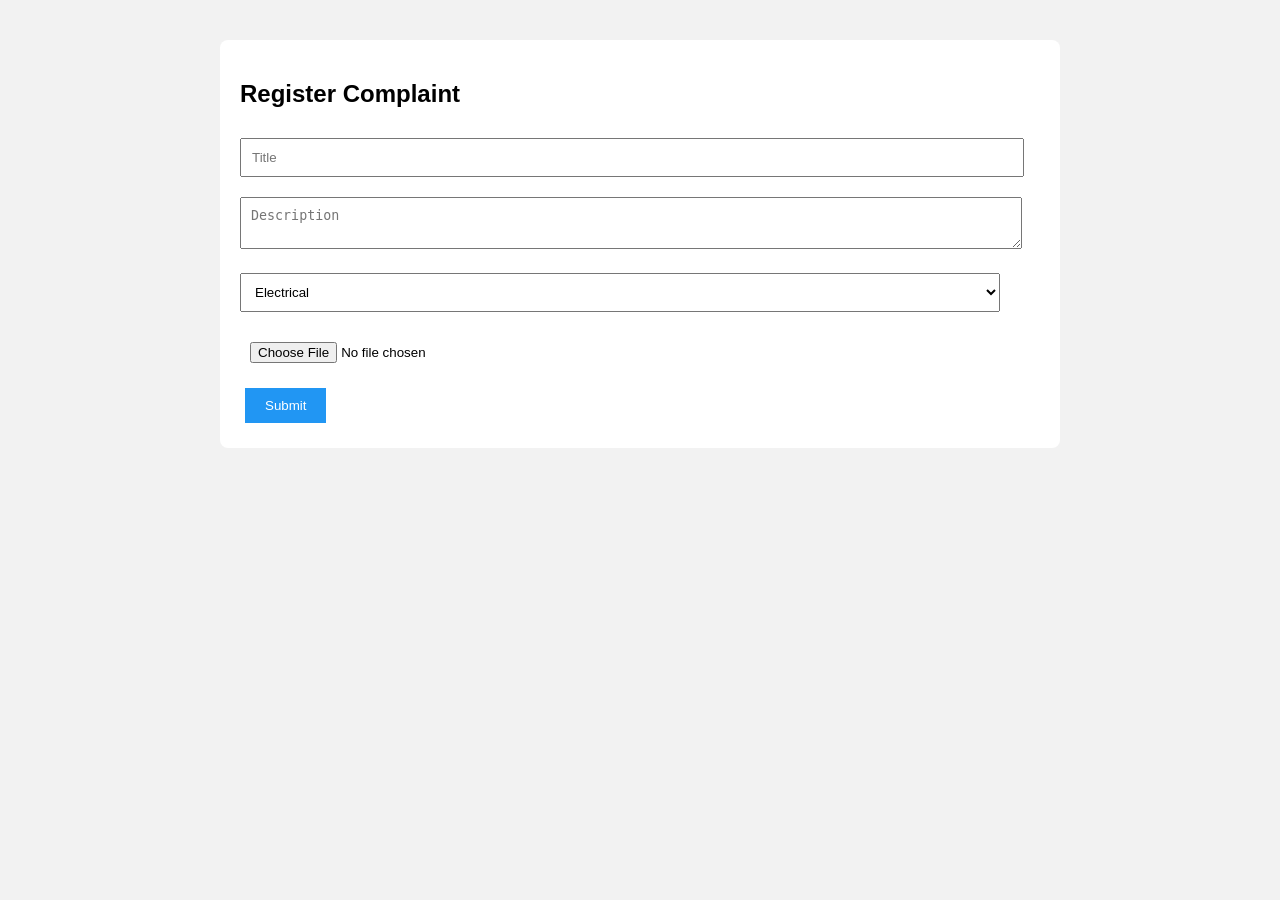
==== usingdjango/campus/complaint.html @ 13496230 "DJANGO" ====
<!DOCTYPE html>
<html lang="en">
<head>
    <meta charset="UTF-8">
    <meta name="viewport" content="width=device-width, initial-scale=1.0">
    <title>register_complaint</title>
    <link rel="stylesheet" href="index.css">
</head>
<body>
        
        <div class="container">

<h2>Register Complaint</h2>

<input id="title" placeholder="Title">
<textarea id="desc" placeholder="Description"></textarea>

<select id="category">
<option>Electrical</option>
<option>Water</option>
<option>Furniture</option>
<option>Civil</option>
<option>Network</option>
<option>Sanitation</option>
</select>

<input type="file" id="photo">

<button onclick="addComplaint()">Submit</button>

</div>
</body>
</html>
---- usingdjango/campus/index.css ----
body{
font-family:Arial;
background:#f2f2f2;
margin:0;
}

.container{
width:90%;
max-width:800px;
margin:40px auto;
background:white;
padding:20px;
border-radius:8px;
}

button{
padding:10px 20px;
background:#2196F3;
color:white;
border:none;
cursor:pointer;
margin:5px;
}

button:hover{
background:#0b7dda;
}

input,textarea,select{
width:95%;
padding:10px;
margin:10px 0;
}

.block{
border:1px solid #ccc;
padding:10px;
margin:10px 0;
border-radius:6px;
}

.top{
display:flex;
justify-content:space-between;
align-items:center;
}

.stats{
display:flex;
gap:20px;
}
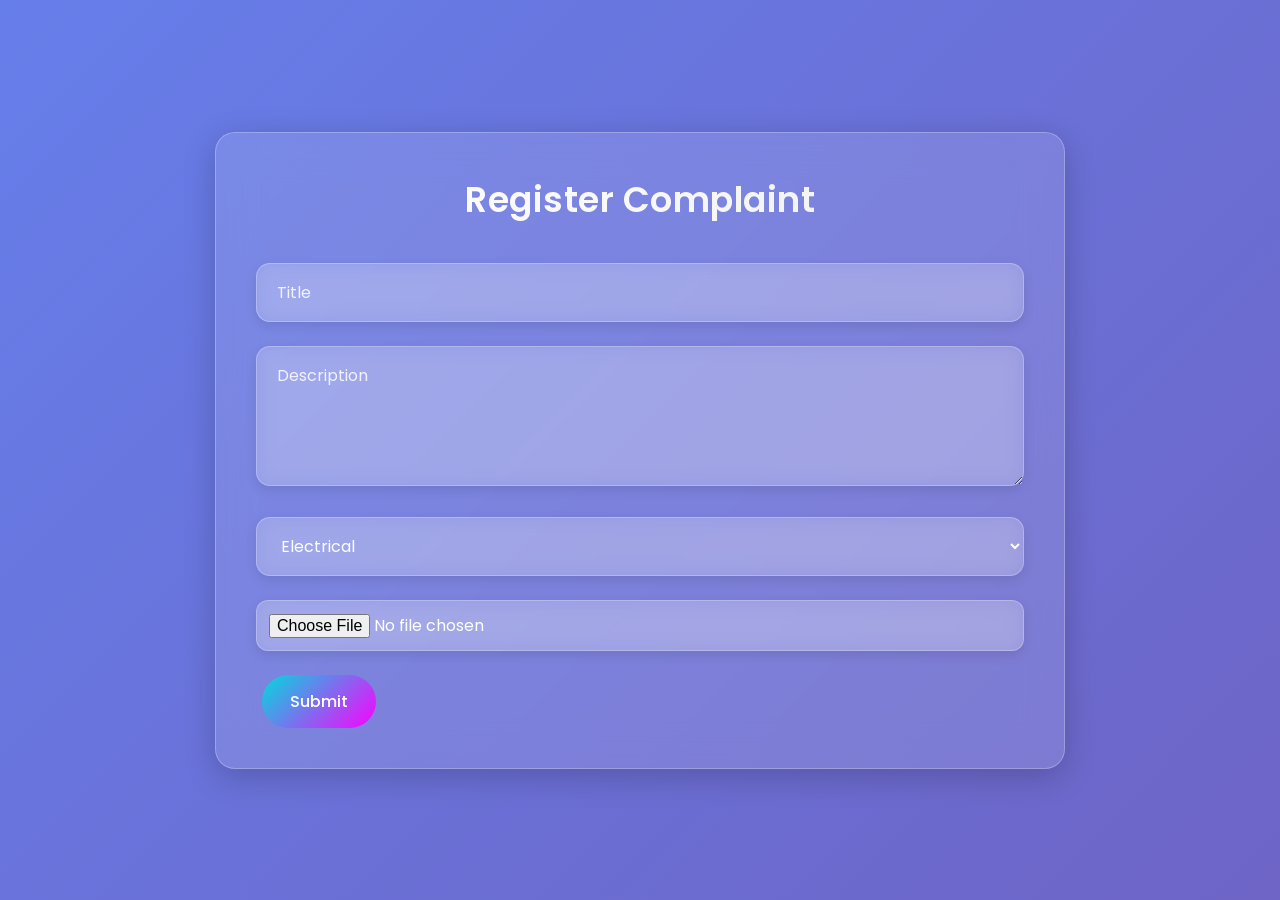
==== commit f96bfaf2: ". staff login and signup complaints stats in homepage staff dashboard" ====
--- a/usingdjango/campus/complaint.html
+++ b/usingdjango/campus/complaint.html
@@ -1,3 +1,5 @@
+
+
 <!DOCTYPE html>
 <html lang="en">
 <head>
@@ -5,6 +7,7 @@
     <meta name="viewport" content="width=device-width, initial-scale=1.0">
     <title>register_complaint</title>
     <link rel="stylesheet" href="index.css">
+
 </head>
 <body>
         
@@ -29,5 +32,34 @@
 <button onclick="addComplaint()">Submit</button>
 
 </div>
+<script>
+    function addComplaint(){
+      fetch("http://127.0.0.1:8000/register_complaint/",{
+ method:"POST",
+ headers:{'Content-Type':'application/json'},
+ body:JSON.stringify({
+   roll: sessionStorage.getItem("roll"),
+   title: document.getElementById("title").value,
+   description: document.getElementById("desc").value,
+   category: document.getElementById("category").value
+ })
+})
+.then(r=>r.json())
+.then(d=>{
+ if(d.success){
+   sessionStorage.setItem("complaint_id", d.complaint_id);
+   //location="complaint_success.html"; just for now ,because idk how to use templates folder
+  document.querySelector(".container").innerHTML = `
+    <h2>Complaint Registered Successfully ✅</h2>
+    <p>Your Complaint ID is:</p>
+    <h1>${d.complaint_id}</h1>
+    <button onclick="location='student.html'">Go to Dashboard</button>
+`;
+
+  }
+});
+}
+    
+</script>
 </body>
 </html>
--- a/usingdjango/campus/index.css
+++ b/usingdjango/campus/index.css
@@ -1,51 +1,302 @@
-body{
-font-family:Arial;
-background:#f2f2f2;
-margin:0;
-}
-
-.container{
-width:90%;
-max-width:800px;
-margin:40px auto;
-background:white;
-padding:20px;
-border-radius:8px;
-}
-
-button{
-padding:10px 20px;
-background:#2196F3;
-color:white;
-border:none;
-cursor:pointer;
-margin:5px;
-}
-
-button:hover{
-background:#0b7dda;
-}
-
-input,textarea,select{
-width:95%;
-padding:10px;
-margin:10px 0;
-}
-
-.block{
-border:1px solid #ccc;
-padding:10px;
-margin:10px 0;
-border-radius:6px;
-}
-
-.top{
-display:flex;
-justify-content:space-between;
-align-items:center;
-}
-
-.stats{
-display:flex;
-gap:20px;
-}
+/* GOOGLE FONT */
+@import url('https://fonts.googleapis.com/css2?family=Poppins:wght@300;400;500;600;700&display=swap');
+
+/* CSS CUSTOM PROPERTIES FOR THEMING */
+:root {
+  --bg-gradient: linear-gradient(135deg, #667eea 0%, #764ba2 50%, #f093fb 100%);
+  --bg-animated: linear-gradient(-45deg, #667eea, #764ba2, #f093fb, #f5576c, #4facfe);
+  --glass-bg: rgba(255, 255, 255, 0.12);
+  --glass-blur: blur(20px);
+  --glass-border: 1px solid rgba(255, 255, 255, 0.25);
+  --input-bg: rgba(255, 255, 255, 0.92);
+  --btn-gradient: linear-gradient(135deg, #00dbde 0%, #fc00ff 50%, #00dbde 100%);
+  --text-primary: #ffffff;
+  --text-secondary: rgba(255, 255, 255, 0.85);
+  --shadow-light: 0 8px 32px rgba(0, 0, 0, 0.2);
+  --shadow-hover: 0 15px 40px rgba(0, 0, 0, 0.3);
+  --border-radius: 20px;
+  --transition: all 0.4s cubic-bezier(0.25, 0.46, 0.45, 0.94);
+}
+
+* {
+  box-sizing: border-box;
+  margin: 0;
+  padding: 0;
+  font-family: 'Poppins', sans-serif;
+}
+
+body {
+  min-height: 100vh;
+  background: var(--bg-gradient);
+  background-size: 400% 400%;
+  animation: gradientShift 15s ease infinite;
+  display: flex;
+  justify-content: center;
+  align-items: center;
+  overflow-x: hidden;
+}
+
+@keyframes gradientShift {
+  0% { background-position: 0% 50%; }
+  50% { background-position: 100% 50%; }
+  100% { background-position: 0% 50%; }
+}
+
+/* MAIN CARD */
+.container {
+  width: 90%;
+  max-width: 850px;
+  background: var(--glass-bg);
+  backdrop-filter: var(--glass-blur);
+  -webkit-backdrop-filter: var(--glass-blur);
+  border: var(--glass-border);
+  padding: 40px;
+  border-radius: var(--border-radius);
+  box-shadow: var(--shadow-light);
+  color: var(--text-primary);
+  animation: fadeInUp 0.8s cubic-bezier(0.25, 0.46, 0.45, 0.94);
+  position: relative;
+}
+
+.container::before {
+  content: '';
+  position: absolute;
+  top: -2px;
+  left: -2px;
+  right: -2px;
+  bottom: -2px;
+  background: linear-gradient(45deg, #ff6b6b, #4ecdc4, #45b7d1, #f9ca24, #f0932b);
+  border-radius: calc(var(--border-radius) + 2px);
+  z-index: -1;
+  opacity: 0;
+  transition: var(--transition);
+}
+
+.container:hover::before {
+  opacity: 1;
+}
+
+@keyframes fadeInUp {
+  from {
+    opacity: 0;
+    transform: translateY(30px) scale(0.95);
+  }
+  to {
+    opacity: 1;
+    transform: translateY(0) scale(1);
+  }
+}
+
+h2, h3 {
+  text-align: center;
+  margin-bottom: 25px;
+  font-weight: 600;
+  letter-spacing: 0.5px;
+}
+
+h2 {
+  font-size: 2.2rem;
+  background: linear-gradient(135deg, #fff, #f0f0f0);
+  -webkit-background-clip: text;
+  -webkit-text-fill-color: transparent;
+  background-clip: text;
+}
+
+/* INPUTS */
+input, textarea, select {
+  width: 100%;
+  padding: 16px 20px;
+  border-radius: 14px;
+  border: var(--glass-border);
+  margin: 12px 0;
+  outline: none;
+  background: rgba(255, 255, 255, 0.18);
+  backdrop-filter: blur(10px);
+  font-size: 16px;
+  color: var(--text-primary);
+  transition: var(--transition);
+  box-shadow: 0 4px 12px rgba(0, 0, 0, 0.1);
+}
+
+input::placeholder, textarea::placeholder {
+  color: var(--text-secondary);
+}
+
+input:focus, textarea:focus, select:focus {
+  background: rgba(255, 255, 255, 0.25);
+  transform: translateY(-2px);
+  box-shadow: var(--shadow-hover);
+}
+
+/* TEXTAREA */
+textarea {
+  resize: vertical;
+  min-height: 140px;
+}
+
+/* BUTTONS */
+button {
+  padding: 14px 28px;
+  border: none;
+  border-radius: 50px;
+  background: var(--btn-gradient);
+  background-size: 200% 200%;
+  color: white;
+  cursor: pointer;
+  margin: 12px 6px 0;
+  transition: var(--transition);
+  font-weight: 500;
+  font-size: 16px;
+  position: relative;
+  overflow: hidden;
+}
+
+button::before {
+  content: '';
+  position: absolute;
+  top: 0;
+  left: -100%;
+  width: 100%;
+  height: 100%;
+  background: linear-gradient(90deg, transparent, rgba(255,255,255,0.3), transparent);
+  transition: left 0.6s;
+}
+
+button:hover::before {
+  left: 100%;
+}
+
+button:hover {
+  transform: translateY(-3px) scale(1.02);
+  box-shadow: var(--shadow-hover);
+  animation: shimmer 1.5s infinite;
+}
+
+@keyframes shimmer {
+  0%, 100% { box-shadow: var(--shadow-hover); }
+  50% { box-shadow: 0 20px 50px rgba(0, 221, 222, 0.4); }
+}
+
+/* DASHBOARD STATS */
+.stats {
+  display: grid;
+  grid-template-columns: repeat(auto-fit, minmax(200px, 1fr));
+  gap: 20px;
+  margin: 30px 0;
+}
+
+.stats p {
+  background: rgba(255, 255, 255, 0.15);
+  backdrop-filter: blur(12px);
+  border: var(--glass-border);
+  padding: 20px;
+  border-radius: 16px;
+  text-align: center;
+  transition: var(--transition);
+  cursor: pointer;
+}
+
+.stats p:hover {
+  transform: translateY(-5px);
+  background: rgba(255, 255, 255, 0.22);
+  box-shadow: var(--shadow-hover);
+}
+
+.stats span {
+  display: block;
+  font-size: 28px;
+  font-weight: 700;
+  background: var(--btn-gradient);
+  -webkit-background-clip: text;
+  -webkit-text-fill-color: transparent;
+  background-clip: text;
+  margin-bottom: 5px;
+}
+
+/* COMPLAINT BLOCK */
+.block {
+  background: rgba(255, 255, 255, 0.15);
+  backdrop-filter: blur(12px);
+  border: var(--glass-border);
+  padding: 20px;
+  margin: 20px 0;
+  border-radius: 16px;
+  transition: var(--transition);
+}
+
+.block:hover {
+  background: rgba(255, 255, 255, 0.22);
+}
+
+/* HEADER ROW */
+.top {
+  display: flex;
+  justify-content: space-between;
+  align-items: center;
+  margin-bottom: 15px;
+}
+
+/* LINKS */
+a {
+  color: #ffeb3b;
+  text-decoration: none;
+  font-weight: 500;
+  transition: var(--transition);
+}
+
+a:hover {
+  text-decoration: underline;
+  color: #fff;
+}
+
+/* FILE INPUT */
+input[type="file"] {
+  background: rgba(255, 255, 255, 0.2);
+  padding: 12px;
+  border-radius: 12px;
+}
+
+/* STAFF BOX */
+#staffBox {
+  margin-top: 25px;
+}
+
+/* RESPONSIVE DESIGN */
+@media (max-width: 768px) {
+  .container {
+    padding: 30px 25px;
+    margin: 20px;
+  }
+  
+  h2 {
+    font-size: 1.8rem;
+  }
+  
+  .stats {
+    grid-template-columns: 1fr;
+    gap: 15px;
+  }
+  
+  .top {
+    flex-direction: column;
+    gap: 10px;
+    text-align: center;
+  }
+}
+
+@media (max-width: 480px) {
+  .container {
+    width: 95%;
+    padding: 25px 20px;
+  }
+  
+  input, textarea, select {
+    padding: 14px 16px;
+    font-size: 15px;
+  }
+  
+  button {
+    width: 100%;
+    margin: 8px 0;
+  }
+}
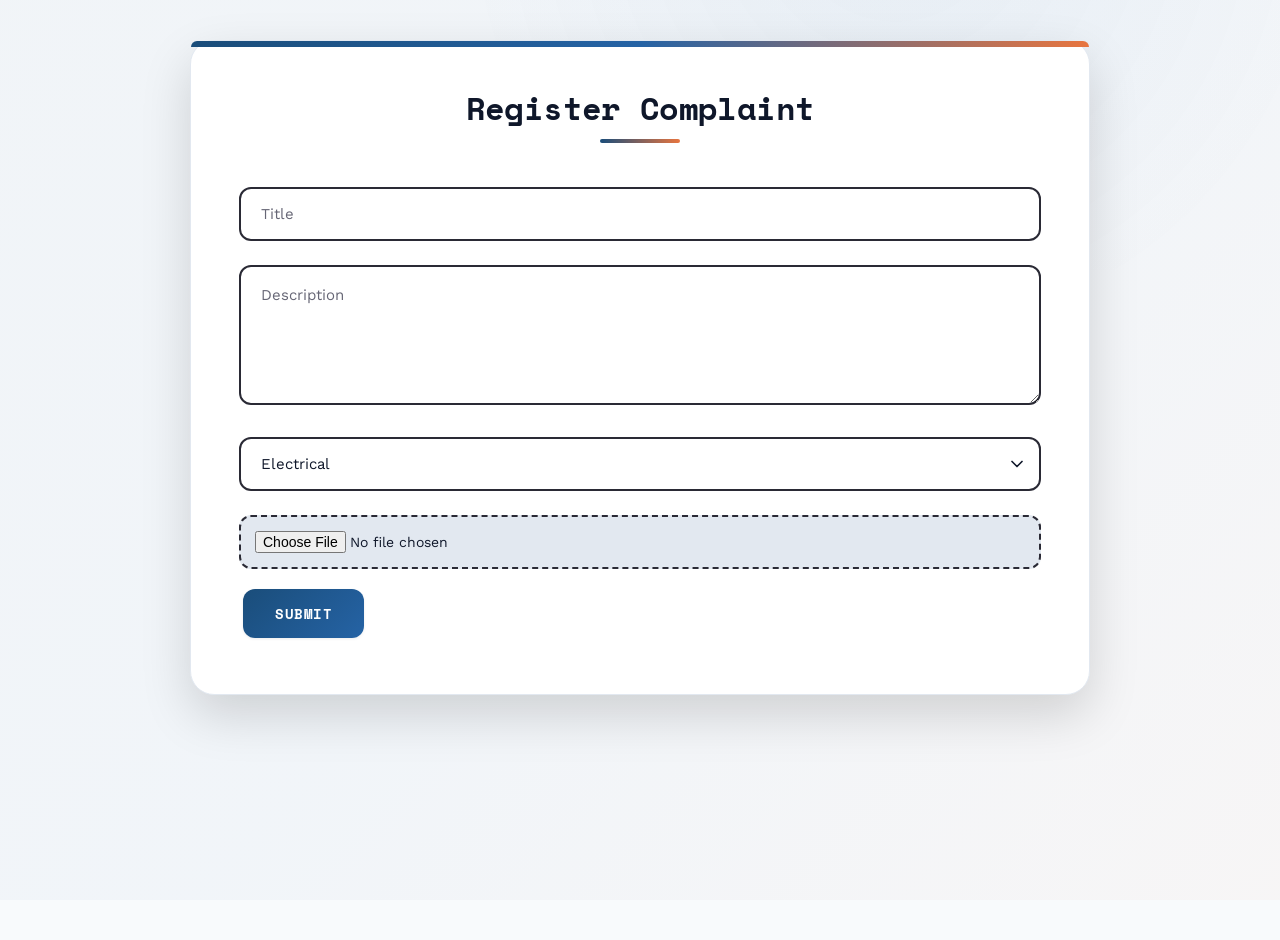
==== commit 90d69955: "19-02-26" ====
--- a/usingdjango/campus/complaint.html
+++ b/usingdjango/campus/complaint.html
@@ -20,11 +20,9 @@
 
 <select id="category">
 <option>Electrical</option>
-<option>Water</option>
-<option>Furniture</option>
-<option>Civil</option>
 <option>Network</option>
 <option>Sanitation</option>
+<option>Other</option>
 </select>
 
 <input type="file" id="photo">
--- a/usingdjango/campus/index.css
+++ b/usingdjango/campus/index.css
@@ -1,156 +1,286 @@
-/* GOOGLE FONT */
-@import url('https://fonts.googleapis.com/css2?family=Poppins:wght@300;400;500;600;700&display=swap');
-
-/* CSS CUSTOM PROPERTIES FOR THEMING */
+/* ============================================
+   CAMPUS GRIEVANCE SYSTEM - UNIFIED STYLES
+   Modern Institutional Design
+   ============================================ */
+
+/* FONTS */
+@import url('https://fonts.googleapis.com/css2?family=Space+Mono:wght@400;700&family=Work+Sans:wght@300;400;500;600;700&display=swap');
+
+/* CSS VARIABLES */
 :root {
-  --bg-gradient: linear-gradient(135deg, #667eea 0%, #764ba2 50%, #f093fb 100%);
-  --bg-animated: linear-gradient(-45deg, #667eea, #764ba2, #f093fb, #f5576c, #4facfe);
-  --glass-bg: rgba(255, 255, 255, 0.12);
-  --glass-blur: blur(20px);
-  --glass-border: 1px solid rgba(255, 255, 255, 0.25);
-  --input-bg: rgba(255, 255, 255, 0.92);
-  --btn-gradient: linear-gradient(135deg, #00dbde 0%, #fc00ff 50%, #00dbde 100%);
-  --text-primary: #ffffff;
-  --text-secondary: rgba(255, 255, 255, 0.85);
-  --shadow-light: 0 8px 32px rgba(0, 0, 0, 0.2);
-  --shadow-hover: 0 15px 40px rgba(0, 0, 0, 0.3);
-  --border-radius: 20px;
-  --transition: all 0.4s cubic-bezier(0.25, 0.46, 0.45, 0.94);
-}
-
+  /* Color Palette - Modern Campus Theme */
+  --primary: #1a4d7a;
+  --primary-light: #2563a5;
+  --primary-dark: #0f3554;
+  --secondary: #e8753f;
+  --accent: #f4a261;
+  
+  /* Status Colors */
+  --status-pending: #fbbf24;
+  --status-progress: #3b82f6;
+  --status-solved: #10b981;
+  --status-rejected: #ef4444;
+  
+  /* Neutrals */
+  --bg-primary: #f8fafc;
+  --bg-secondary: #ffffff;
+  --bg-tertiary: #e2e8f0;
+  --text-primary: #0f172a;
+  --text-secondary: #475569;
+  --text-muted: #94a3b8;
+  --border: #cbd5e1;
+  --border-light: #e2e8f0;
+  
+  /* Glass Effect */
+  --glass-bg: rgba(255, 255, 255, 0.85);
+  --glass-border: rgba(255, 255, 255, 0.18);
+  --blur: blur(12px);
+  
+  /* Shadows */
+  --shadow-sm: 0 1px 3px rgba(0, 0, 0, 0.08);
+  --shadow-md: 0 4px 12px rgba(0, 0, 0, 0.1);
+  --shadow-lg: 0 10px 30px rgba(0, 0, 0, 0.12);
+  --shadow-xl: 0 20px 50px rgba(0, 0, 0, 0.15);
+  
+  /* Layout */
+  --radius-sm: 8px;
+  --radius-md: 12px;
+  --radius-lg: 16px;
+  --radius-xl: 24px;
+  
+  /* Transitions */
+  --transition: all 0.3s cubic-bezier(0.4, 0, 0.2, 1);
+  --transition-slow: all 0.5s cubic-bezier(0.4, 0, 0.2, 1);
+}
+
+/* RESET & BASE */
 * {
   box-sizing: border-box;
   margin: 0;
   padding: 0;
-  font-family: 'Poppins', sans-serif;
 }
 
 body {
+  font-family: 'Work Sans', -apple-system, BlinkMacSystemFont, sans-serif;
   min-height: 100vh;
-  background: var(--bg-gradient);
-  background-size: 400% 400%;
-  animation: gradientShift 15s ease infinite;
-  display: flex;
-  justify-content: center;
-  align-items: center;
+  background: var(--bg-primary);
+  color: var(--text-primary);
+  line-height: 1.6;
+  position: relative;
   overflow-x: hidden;
 }
 
-@keyframes gradientShift {
-  0% { background-position: 0% 50%; }
-  50% { background-position: 100% 50%; }
-  100% { background-position: 0% 50%; }
-}
-
-/* MAIN CARD */
+/* Background Pattern */
+body::before {
+  content: '';
+  position: fixed;
+  top: 0;
+  left: 0;
+  right: 0;
+  bottom: 0;
+  background: 
+    linear-gradient(135deg, var(--primary) 0%, var(--primary-light) 50%, var(--secondary) 100%);
+  opacity: 0.03;
+  z-index: -1;
+}
+
+body::after {
+  content: '';
+  position: fixed;
+  top: -50%;
+  right: -10%;
+  width: 80%;
+  height: 80%;
+  background: radial-gradient(circle, var(--primary-light) 0%, transparent 70%);
+  opacity: 0.05;
+  z-index: -1;
+  animation: float 20s ease-in-out infinite;
+}
+
+@keyframes float {
+  0%, 100% { transform: translate(0, 0) rotate(0deg); }
+  33% { transform: translate(-30px, -30px) rotate(5deg); }
+  66% { transform: translate(30px, 20px) rotate(-5deg); }
+}
+
+/* MAIN CONTAINER */
 .container {
   width: 90%;
-  max-width: 850px;
-  background: var(--glass-bg);
-  backdrop-filter: var(--glass-blur);
-  -webkit-backdrop-filter: var(--glass-blur);
-  border: var(--glass-border);
-  padding: 40px;
-  border-radius: var(--border-radius);
-  box-shadow: var(--shadow-light);
-  color: var(--text-primary);
-  animation: fadeInUp 0.8s cubic-bezier(0.25, 0.46, 0.45, 0.94);
+  max-width: 900px;
+  margin: 40px auto;
+  background: var(--bg-secondary);
+  border-radius: var(--radius-xl);
+  padding: 48px;
+  box-shadow: var(--shadow-xl);
   position: relative;
+  animation: slideUp 0.6s cubic-bezier(0.4, 0, 0.2, 1);
+  border: 1px solid var(--border-light);
 }
 
 .container::before {
   content: '';
   position: absolute;
-  top: -2px;
-  left: -2px;
-  right: -2px;
-  bottom: -2px;
-  background: linear-gradient(45deg, #ff6b6b, #4ecdc4, #45b7d1, #f9ca24, #f0932b);
-  border-radius: calc(var(--border-radius) + 2px);
-  z-index: -1;
-  opacity: 0;
-  transition: var(--transition);
-}
-
-.container:hover::before {
-  opacity: 1;
-}
-
-@keyframes fadeInUp {
+  top: 0;
+  left: 0;
+  right: 0;
+  height: 6px;
+  background: linear-gradient(90deg, var(--primary), var(--primary-light), var(--secondary));
+  border-radius: var(--radius-xl) var(--radius-xl) 0 0;
+}
+
+@keyframes slideUp {
   from {
     opacity: 0;
-    transform: translateY(30px) scale(0.95);
+    transform: translateY(30px);
   }
   to {
     opacity: 1;
-    transform: translateY(0) scale(1);
-  }
-}
-
-h2, h3 {
+    transform: translateY(0);
+  }
+}
+
+/* TYPOGRAPHY */
+h1, h2, h3, h4, h5, h6 {
+  font-family: 'Space Mono', monospace;
+  font-weight: 700;
+  color: var(--text-primary);
+  margin-bottom: 24px;
+  letter-spacing: -0.02em;
+  line-height: 1.2;
+}
+
+h2 {
+  font-size: 2rem;
   text-align: center;
-  margin-bottom: 25px;
-  font-weight: 600;
-  letter-spacing: 0.5px;
-}
-
-h2 {
-  font-size: 2.2rem;
-  background: linear-gradient(135deg, #fff, #f0f0f0);
-  -webkit-background-clip: text;
-  -webkit-text-fill-color: transparent;
-  background-clip: text;
-}
-
-/* INPUTS */
-input, textarea, select {
+  position: relative;
+  padding-bottom: 16px;
+  margin-bottom: 32px;
+}
+
+h2::after {
+  content: '';
+  position: absolute;
+  bottom: 0;
+  left: 50%;
+  transform: translateX(-50%);
+  width: 80px;
+  height: 4px;
+  background: linear-gradient(90deg, var(--primary), var(--secondary));
+  border-radius: 2px;
+}
+
+h3 {
+  font-size: 1.5rem;
+  margin-bottom: 16px;
+}
+
+p {
+  color: var(--text-secondary);
+  margin-bottom: 16px;
+}
+
+/* FORM ELEMENTS */
+input, 
+textarea, 
+select {
   width: 100%;
   padding: 16px 20px;
-  border-radius: 14px;
-  border: var(--glass-border);
+  border: 2px solid var(--border);
+  border-radius: var(--radius-md);
   margin: 12px 0;
+  font-family: 'Work Sans', sans-serif;
+  font-size: 15px;
+  color: var(--text-primary);
+  background: var(--bg-secondary);
+  transition: var(--transition);
   outline: none;
-  background: rgba(255, 255, 255, 0.18);
-  backdrop-filter: blur(10px);
-  font-size: 16px;
-  color: var(--text-primary);
-  transition: var(--transition);
-  box-shadow: 0 4px 12px rgba(0, 0, 0, 0.1);
-}
-
-input::placeholder, textarea::placeholder {
-  color: var(--text-secondary);
-}
-
-input:focus, textarea:focus, select:focus {
-  background: rgba(255, 255, 255, 0.25);
-  transform: translateY(-2px);
-  box-shadow: var(--shadow-hover);
-}
-
-/* TEXTAREA */
+  appearance: none;
+}
+
+input::placeholder,
+textarea::placeholder {
+  color: var(--text-muted);
+}
+
+input:focus,
+textarea:focus,
+select:focus {
+  border-color: var(--primary);
+  box-shadow: 0 0 0 3px rgba(26, 77, 122, 0.1);
+  transform: translateY(-1px);
+}
+
+input:hover,
+textarea:hover,
+select:hover {
+  border-color: var(--primary-light);
+}
+
 textarea {
+  min-height: 140px;
   resize: vertical;
-  min-height: 140px;
+  font-family: 'Work Sans', sans-serif;
+  line-height: 1.6;
+}
+
+/* SELECT CUSTOM ARROW */
+select {
+  background-image: url("data:image/svg+xml,%3Csvg xmlns='http://www.w3.org/2000/svg' width='24' height='24' viewBox='0 0 24 24' fill='none' stroke='%230f172a' stroke-width='2' stroke-linecap='round' stroke-linejoin='round'%3E%3Cpolyline points='6 9 12 15 18 9'%3E%3C/polyline%3E%3C/svg%3E");
+  background-repeat: no-repeat;
+  background-position: right 12px center;
+  background-size: 20px;
+  padding-right: 44px;
+  cursor: pointer;
+}
+
+/* FILE INPUT */
+input[type="file"] {
+  padding: 14px;
+  background: var(--bg-tertiary);
+  border-style: dashed;
+  cursor: pointer;
+  font-size: 14px;
+}
+
+input[type="file"]:hover {
+  background: var(--bg-primary);
+  border-color: var(--primary);
 }
 
 /* BUTTONS */
 button {
-  padding: 14px 28px;
+  padding: 14px 32px;
   border: none;
-  border-radius: 50px;
-  background: var(--btn-gradient);
-  background-size: 200% 200%;
-  color: white;
+  border-radius: var(--radius-md);
+  font-family: 'Space Mono', monospace;
+  font-size: 14px;
+  font-weight: 700;
+  text-transform: uppercase;
+  letter-spacing: 0.5px;
   cursor: pointer;
-  margin: 12px 6px 0;
   transition: var(--transition);
-  font-weight: 500;
-  font-size: 16px;
+  margin: 8px 4px;
   position: relative;
   overflow: hidden;
-}
-
+  box-shadow: var(--shadow-sm);
+}
+
+/* Primary Button */
+button:not(.secondary):not(.danger):not(.success) {
+  background: linear-gradient(135deg, var(--primary), var(--primary-light));
+  color: white;
+}
+
+button:not(.secondary):not(.danger):not(.success):hover {
+  transform: translateY(-2px);
+  box-shadow: var(--shadow-md);
+}
+
+button:not(.secondary):not(.danger):not(.success):active {
+  transform: translateY(0);
+}
+
+/* Button Shimmer Effect */
 button::before {
   content: '';
   position: absolute;
@@ -159,144 +289,634 @@
   width: 100%;
   height: 100%;
   background: linear-gradient(90deg, transparent, rgba(255,255,255,0.3), transparent);
-  transition: left 0.6s;
+  transition: left 0.5s;
 }
 
 button:hover::before {
   left: 100%;
 }
 
-button:hover {
-  transform: translateY(-3px) scale(1.02);
-  box-shadow: var(--shadow-hover);
-  animation: shimmer 1.5s infinite;
-}
-
-@keyframes shimmer {
-  0%, 100% { box-shadow: var(--shadow-hover); }
-  50% { box-shadow: 0 20px 50px rgba(0, 221, 222, 0.4); }
-}
-
-/* DASHBOARD STATS */
+/* Secondary Button */
+button.secondary {
+  background: var(--bg-tertiary);
+  color: var(--text-primary);
+  border: 2px solid var(--border);
+}
+
+button.secondary:hover {
+  background: var(--bg-secondary);
+  border-color: var(--primary);
+  color: var(--primary);
+  transform: translateY(-2px);
+}
+
+/* Danger Button */
+button.danger {
+  background: var(--status-rejected);
+  color: white;
+}
+
+button.danger:hover {
+  background: #dc2626;
+  transform: translateY(-2px);
+}
+
+/* Success Button */
+button.success {
+  background: var(--status-solved);
+  color: white;
+}
+
+button.success:hover {
+  background: #059669;
+  transform: translateY(-2px);
+}
+
+/* ROLE BUTTONS */
+.role-buttons {
+  display: flex;
+  gap: 12px;
+  margin-bottom: 24px;
+}
+
+.role-buttons button {
+  flex: 1;
+  background: var(--bg-tertiary);
+  color: var(--text-primary);
+  border: 2px solid var(--border);
+}
+
+.role-buttons button:hover,
+.role-buttons button.active {
+  background: var(--primary);
+  color: white;
+  border-color: var(--primary);
+}
+
+/* STATISTICS GRID */
 .stats {
   display: grid;
   grid-template-columns: repeat(auto-fit, minmax(200px, 1fr));
   gap: 20px;
-  margin: 30px 0;
+  margin: 32px 0;
 }
 
 .stats p {
-  background: rgba(255, 255, 255, 0.15);
-  backdrop-filter: blur(12px);
-  border: var(--glass-border);
-  padding: 20px;
-  border-radius: 16px;
+  background: linear-gradient(135deg, var(--bg-secondary), var(--bg-tertiary));
+  border: 2px solid var(--border-light);
+  border-radius: var(--radius-lg);
+  padding: 24px;
   text-align: center;
   transition: var(--transition);
-  cursor: pointer;
+  cursor: default;
+  position: relative;
+  overflow: hidden;
+}
+
+.stats p::before {
+  content: '';
+  position: absolute;
+  top: 0;
+  left: 0;
+  width: 100%;
+  height: 4px;
+  background: var(--primary);
+  transform: scaleX(0);
+  transition: var(--transition);
 }
 
 .stats p:hover {
-  transform: translateY(-5px);
-  background: rgba(255, 255, 255, 0.22);
-  box-shadow: var(--shadow-hover);
+  transform: translateY(-4px);
+  box-shadow: var(--shadow-lg);
+  border-color: var(--primary);
+}
+
+.stats p:hover::before {
+  transform: scaleX(1);
 }
 
 .stats span {
   display: block;
-  font-size: 28px;
+  font-family: 'Space Mono', monospace;
+  font-size: 2.5rem;
   font-weight: 700;
-  background: var(--btn-gradient);
-  -webkit-background-clip: text;
-  -webkit-text-fill-color: transparent;
-  background-clip: text;
-  margin-bottom: 5px;
-}
+  color: var(--primary);
+  margin-bottom: 8px;
+  line-height: 1;
+}
+
+/* Status-specific colors for stats */
+.stats p:nth-child(1) span { color: var(--primary); }
+.stats p:nth-child(2) span { color: var(--status-pending); }
+.stats p:nth-child(3) span { color: var(--status-solved); }
+.stats p:nth-child(4) span { color: var(--status-progress); }
 
 /* COMPLAINT BLOCK */
 .block {
-  background: rgba(255, 255, 255, 0.15);
-  backdrop-filter: blur(12px);
-  border: var(--glass-border);
-  padding: 20px;
+  background: var(--bg-secondary);
+  border: 2px solid var(--border-light);
+  border-radius: var(--radius-lg);
+  padding: 24px;
   margin: 20px 0;
-  border-radius: 16px;
   transition: var(--transition);
+  position: relative;
+}
+
+.block::before {
+  content: '';
+  position: absolute;
+  left: 0;
+  top: 0;
+  bottom: 0;
+  width: 4px;
+  background: var(--primary);
+  border-radius: var(--radius-lg) 0 0 var(--radius-lg);
+  opacity: 0;
+  transition: var(--transition);
 }
 
 .block:hover {
-  background: rgba(255, 255, 255, 0.22);
-}
-
-/* HEADER ROW */
+  border-color: var(--primary);
+  box-shadow: var(--shadow-md);
+  transform: translateX(4px);
+}
+
+.block:hover::before {
+  opacity: 1;
+}
+
+.block h3 {
+  color: var(--primary);
+  margin-bottom: 12px;
+  font-size: 1.2rem;
+}
+
+.block p {
+  color: var(--text-secondary);
+  margin-bottom: 16px;
+}
+
+/* Status Badge */
+.block p:first-of-type {
+  display: inline-block;
+  padding: 6px 16px;
+  border-radius: var(--radius-sm);
+  font-size: 13px;
+  font-weight: 600;
+  text-transform: uppercase;
+  letter-spacing: 0.5px;
+}
+
+.block p:first-of-type:contains("Pending") {
+  background: rgba(251, 191, 36, 0.15);
+  color: var(--status-pending);
+}
+
+.block p:first-of-type:contains("Progress") {
+  background: rgba(59, 130, 246, 0.15);
+  color: var(--status-progress);
+}
+
+.block p:first-of-type:contains("Solved") {
+  background: rgba(16, 185, 129, 0.15);
+  color: var(--status-solved);
+}
+
+/* TOP ROW */
 .top {
   display: flex;
   justify-content: space-between;
   align-items: center;
-  margin-bottom: 15px;
+  margin-bottom: 20px;
+  padding-bottom: 16px;
+  border-bottom: 2px solid var(--border-light);
 }
 
 /* LINKS */
 a {
-  color: #ffeb3b;
+  color: var(--primary);
   text-decoration: none;
-  font-weight: 500;
+  font-weight: 600;
   transition: var(--transition);
+  position: relative;
+}
+
+a::after {
+  content: '';
+  position: absolute;
+  bottom: -2px;
+  left: 0;
+  width: 0;
+  height: 2px;
+  background: var(--primary);
+  transition: var(--transition);
 }
 
 a:hover {
-  text-decoration: underline;
-  color: #fff;
-}
-
-/* FILE INPUT */
-input[type="file"] {
-  background: rgba(255, 255, 255, 0.2);
-  padding: 12px;
-  border-radius: 12px;
+  color: var(--primary-dark);
+}
+
+a:hover::after {
+  width: 100%;
+}
+
+/* HR */
+hr {
+  border: none;
+  height: 2px;
+  background: linear-gradient(90deg, transparent, var(--border), transparent);
+  margin: 32px 0;
 }
 
 /* STAFF BOX */
 #staffBox {
-  margin-top: 25px;
+  margin-top: 32px;
+}
+
+/* SUCCESS MESSAGE */
+.container h2:contains("✅") {
+  color: var(--status-solved);
+}
+
+.container h1 {
+  font-size: 3rem;
+  text-align: center;
+  color: var(--primary);
+  font-family: 'Space Mono', monospace;
+  letter-spacing: 2px;
+  margin: 24px 0;
+  padding: 24px;
+  background: var(--bg-tertiary);
+  border-radius: var(--radius-lg);
+  border: 3px dashed var(--primary);
+}
+
+/* SEARCH INPUT GROUP */
+#search {
+  margin-bottom: 8px;
+}
+
+/* Loading State */
+.loading {
+  display: inline-block;
+  width: 20px;
+  height: 20px;
+  border: 3px solid var(--border);
+  border-top-color: var(--primary);
+  border-radius: 50%;
+  animation: spin 0.8s linear infinite;
+}
+
+@keyframes spin {
+  to { transform: rotate(360deg); }
+}
+
+/* Empty State */
+.empty-state {
+  text-align: center;
+  padding: 48px 24px;
+  color: var(--text-muted);
+}
+
+.empty-state::before {
+  content: '📋';
+  display: block;
+  font-size: 4rem;
+  margin-bottom: 16px;
+  opacity: 0.5;
+}
+
+/* ACCESSIBILITY */
+button:focus-visible,
+input:focus-visible,
+textarea:focus-visible,
+select:focus-visible,
+a:focus-visible {
+  outline: 3px solid var(--primary);
+  outline-offset: 2px;
+}
+
+/* Reduce motion for users who prefer it */
+@media (prefers-reduced-motion: reduce) {
+  *,
+  *::before,
+  *::after {
+    animation-duration: 0.01ms !important;
+    animation-iteration-count: 1 !important;
+    transition-duration: 0.01ms !important;
+  }
 }
 
 /* RESPONSIVE DESIGN */
 @media (max-width: 768px) {
+  body {
+    padding: 0;
+  }
+  
   .container {
-    padding: 30px 25px;
-    margin: 20px;
+    width: 95%;
+    margin: 20px auto;
+    padding: 32px 24px;
+    border-radius: var(--radius-lg);
   }
   
   h2 {
-    font-size: 1.8rem;
+    font-size: 1.6rem;
   }
   
   .stats {
     grid-template-columns: 1fr;
-    gap: 15px;
+    gap: 12px;
   }
   
   .top {
     flex-direction: column;
-    gap: 10px;
+    gap: 12px;
     text-align: center;
+  }
+  
+  button {
+    width: 100%;
+    margin: 6px 0;
+  }
+  
+  .role-buttons {
+    flex-direction: column;
+  }
+  
+  .container h1 {
+    font-size: 2rem;
+    padding: 16px;
   }
 }
 
 @media (max-width: 480px) {
   .container {
-    width: 95%;
-    padding: 25px 20px;
-  }
-  
-  input, textarea, select {
+    padding: 24px 16px;
+    width: 98%;
+    margin: 10px auto;
+  }
+  
+  h2 {
+    font-size: 1.4rem;
+  }
+  
+  input, 
+  textarea, 
+  select {
     padding: 14px 16px;
-    font-size: 15px;
+    font-size: 14px;
   }
   
   button {
-    width: 100%;
-    margin: 8px 0;
-  }
-}
+    padding: 12px 24px;
+    font-size: 13px;
+  }
+  
+  .stats span {
+    font-size: 2rem;
+  }
+  
+  .block {
+    padding: 16px;
+  }
+}
+
+/* PRINT STYLES */
+@media print {
+  body {
+    background: white;
+  }
+  
+  .container {
+    box-shadow: none;
+    border: 1px solid var(--border);
+  }
+  
+  button {
+    display: none;
+  }
+}
+
+/* UTILITY CLASSES */
+.text-center { text-align: center; }
+.text-muted { color: var(--text-muted); }
+.mb-0 { margin-bottom: 0; }
+.mt-2 { margin-top: 16px; }
+.hidden { display: none; }
+
+/* STATUS BADGES (for dynamic content) */
+.badge {
+  display: inline-block;
+  padding: 6px 16px;
+  border-radius: var(--radius-sm);
+  font-size: 13px;
+  font-weight: 600;
+  text-transform: uppercase;
+  letter-spacing: 0.5px;
+}
+
+.badge-pending {
+  background: rgba(251, 191, 36, 0.15);
+  color: var(--status-pending);
+  border: 1px solid var(--status-pending);
+}
+
+.badge-progress {
+  background: rgba(59, 130, 246, 0.15);
+  color: var(--status-progress);
+  border: 1px solid var(--status-progress);
+}
+
+.badge-solved {
+  background: rgba(16, 185, 129, 0.15);
+  color: var(--status-solved);
+  border: 1px solid var(--status-solved);
+}
+
+.badge-rejected {
+  background: rgba(239, 68, 68, 0.15);
+  color: var(--status-rejected);
+  border: 1px solid var(--status-rejected);
+}
+
+/* DARK MODE SUPPORT (Optional - uncomment if needed) */
+/*
+@media (prefers-color-scheme: dark) {
+  :root {
+    --bg-primary: #0f172a;
+    --bg-secondary: #1e293b;
+    --bg-tertiary: #334155;
+    --text-primary: #f8fafc;
+    --text-secondary: #cbd5e1;
+    --text-muted: #64748b;
+    --border: #475569;
+    --border-light: #334155;
+  }
+  
+  body::before {
+    opacity: 0.1;
+  }
+}
+*/
+/*for student and staff solved progress pending blocks*/
+@import url('https://fonts.googleapis.com/css2?family=DM+Mono:wght@400;500&family=Syne:wght@600;700;800&display=swap');
+
+:root {
+  --bg: #0f0f13;
+  --card-bg: #18181f;
+  --border: #2a2a35;
+  --solved-color: #00e5a0;
+  --solved-bg: rgba(0, 229, 160, 0.08);
+  --inprogress-color: #ffb830;
+  --inprogress-bg: rgba(255, 184, 48, 0.08);
+  --pending-color: #ff5f7e;
+  --pending-bg: rgba(255, 95, 126, 0.08);
+  --text-main: #f0f0f5;
+  --text-muted: #666675;
+}
+
+* { margin: 0; padding: 0; box-sizing: border-box; }
+
+
+
+.my_complaints {
+  display: flex;
+  gap: 1.25rem;
+  flex-wrap: wrap;
+  justify-content: center;
+}
+
+.box {
+  color: var(--text-main);
+  width: 220px;
+  padding: 2rem 1.75rem;
+  background: var(--card-bg);
+  border-radius: 16px;
+  border: 1px solid var(--border);
+  position: relative;
+  overflow: hidden;
+  cursor: default;
+  transition: transform 0.3s ease, border-color 0.3s ease, box-shadow 0.3s ease;
+  animation: fadeUp 0.5s ease both;
+}
+
+.box:nth-child(2) { animation-delay: 0.1s; }
+.box:nth-child(3) { animation-delay: 0.2s; }
+
+@keyframes fadeUp {
+  from { opacity: 0; transform: translateY(20px); }
+  to   { opacity: 1; transform: translateY(0); }
+}
+
+/* Colored top bar */
+.box::before {
+  content: '';
+  position: absolute;
+  top: 0; left: 0; right: 0;
+  height: 3px;
+  border-radius: 16px 16px 0 0;
+}
+
+/* Ambient glow blob */
+.box::after {
+  content: '';
+  position: absolute;
+  top: -40px; right: -40px;
+  width: 120px; height: 120px;
+  border-radius: 50%;
+  opacity: 0.12;
+  filter: blur(40px);
+  transition: opacity 0.3s ease;
+}
+
+.box:hover { transform: translateY(-4px); }
+.box:hover::after { opacity: 0.22; }
+
+/* Icon */
+.box .icon {
+  width: 44px; height: 44px;
+  border-radius: 12px;
+  display: flex; align-items: center; justify-content: center;
+  margin-bottom: 1.25rem;
+  font-size: 1.2rem;
+}
+
+/* Count number */
+.box .count {
+  font-size: 2.5rem;
+  font-weight: 800;
+  line-height: 1;
+  margin-bottom: 0.4rem;
+  letter-spacing: -1px;
+}
+
+/* Label */
+.box .label {
+  font-family: 'DM Mono', monospace;
+  font-size: 0.72rem;
+  letter-spacing: 0.12em;
+  text-transform: uppercase;
+  color: var(--text-muted);
+  margin-bottom: 1.5rem;
+}
+
+/* Progress bar track */
+.box .bar-track {
+  height: 4px;
+  background: rgba(255, 255, 255, 0.06);
+  border-radius: 99px;
+  overflow: hidden;
+}
+
+/* Progress bar fill */
+.box .bar-fill {
+  height: 100%;
+  border-radius: 99px;
+  animation: barGrow 1s ease both;
+  animation-delay: 0.4s;
+}
+
+@keyframes barGrow {
+  from { width: 0% !important; }
+}
+
+/* ── SOLVED ── */
+.solved::before          { background: var(--solved-color); }
+.solved::after           { background: var(--solved-color); }
+.solved:hover            { border-color: rgba(0,229,160,0.35); box-shadow: 0 8px 32px rgba(0,229,160,0.12); }
+.solved .icon            { background: var(--solved-bg); color: var(--solved-color); }
+.solved .count           { color: var(--solved-color); }
+.solved .bar-fill        { background: var(--solved-color); width: 78%; }
+
+/* ── IN PROGRESS ── */
+.inprogress::before      { background: var(--inprogress-color); }
+.inprogress::after       { background: var(--inprogress-color); }
+.inprogress:hover        { border-color: rgba(255,184,48,0.35); box-shadow: 0 8px 32px rgba(255,184,48,0.12); }
+.inprogress .icon        { background: var(--inprogress-bg); color: var(--inprogress-color); }
+.inprogress .count       { color: var(--inprogress-color); }
+.inprogress .bar-fill    { background: var(--inprogress-color); width: 45%; }
+
+/* ── PENDING ── */
+.pending::before         { background: var(--pending-color); }
+.pending::after          { background: var(--pending-color); }
+.pending:hover           { border-color: rgba(255,95,126,0.35); box-shadow: 0 8px 32px rgba(255,95,126,0.12); }
+.pending .icon           { background: var(--pending-bg); color: var(--pending-color); }
+.pending .count          { color: var(--pending-color); }
+.pending .bar-fill       { background: var(--pending-color); width: 22%; }
+
+/* Pulsing dot for in-progress */
+.pulse {
+  display: inline-block;
+  width: 8px; height: 8px;
+  border-radius: 50%;
+  background: var(--inprogress-color);
+  animation: pulse 1.5s ease-in-out infinite;
+  margin-right: 4px;
+  vertical-align: middle;
+}
+
+@keyframes pulse {
+  0%, 100% { opacity: 1; transform: scale(1); }
+  50%       { opacity: 0.4; transform: scale(0.7); }
+}
